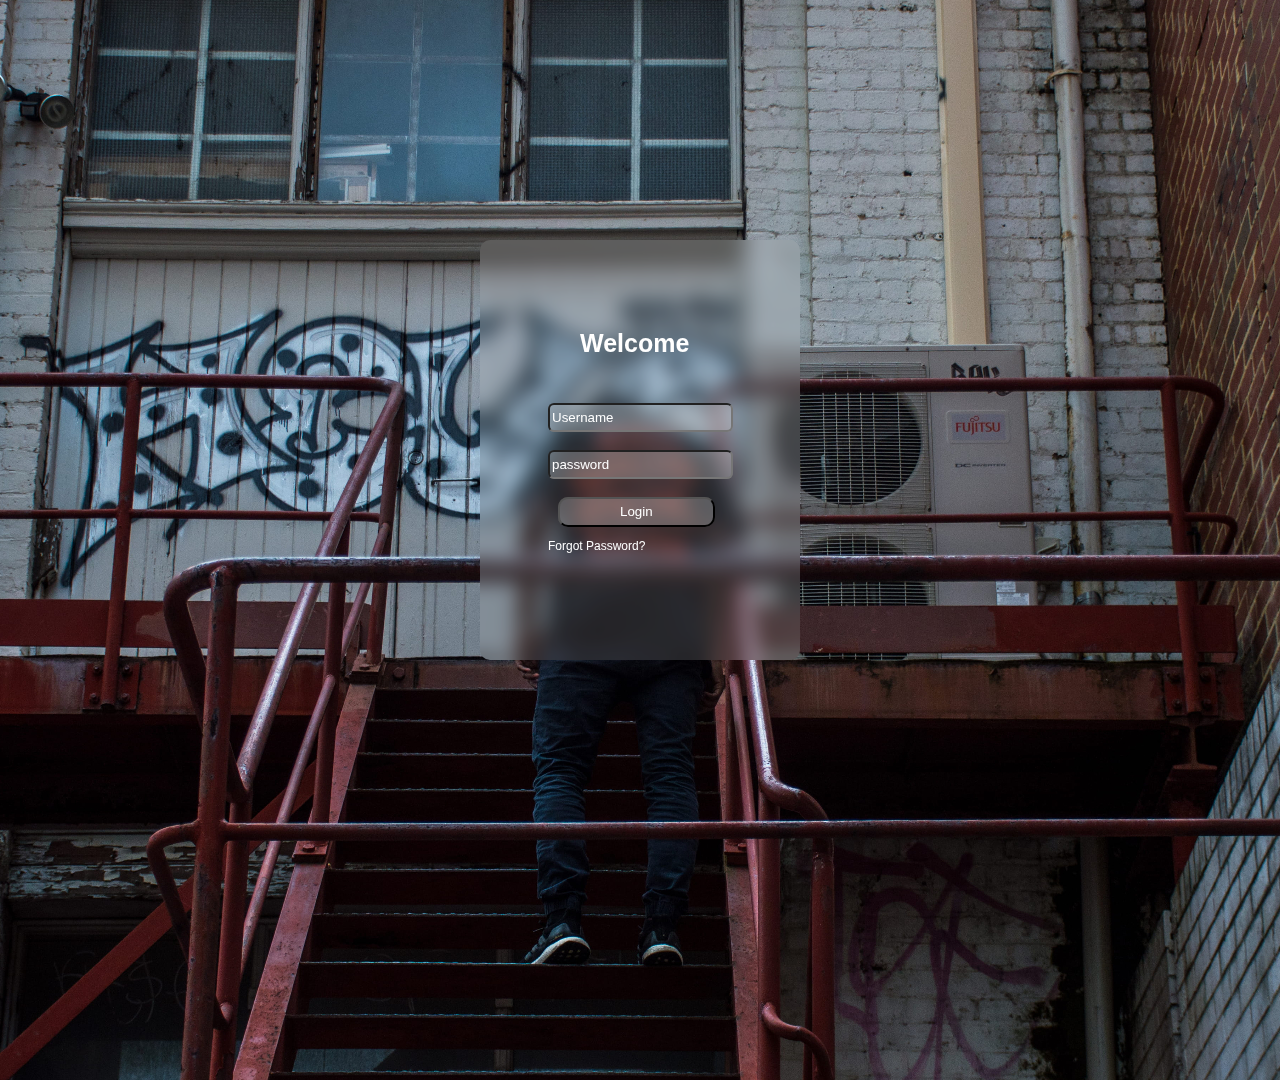
==== login/login.html @ 6d856f24 "Added" ====
<!DOCTYPE html>
<html>
<head>
	<meta charset="utf-8">
	<meta name="viewport" content="width=device-width, initial-scale=1">
	<title>Login</title>
	<link rel="stylesheet" type="text/css" href="style.css">
</head>
<body>
	<div class="box">
		<div class="container">
		<h1>Welcome</h1><br>
		<form>
		<input type="text" name="" placeholder="Username" required><br><br>
		<input type="Password" name="" placeholder="password" required><br><br>
		<button type="submit" formaction="///C:/Users/Faizan%20Raza/Documents/College%20work/Homepage/homepage.html">Login</button>
		<a href="#"><p>Forgot Password?</p></a>
		</form>
		</div>
	</div>
</body>
</html>
---- login/style.css ----
body{
	margin: 0;
	padding: 0;
	background: url(img.jpg);
	background-size: cover;
	background-position: center;
	font-family: sans-serif;
	height: 1080px;
}
.box{
	width: 320px;
	height: 420px;
	backdrop-filter: blur(10px);
	background-color: rgba(255,255,255,0.13);
	top: 50%;
	left: 50%;
	position: absolute;
	transform: translate(-50%,-50%);
	box-sizing: border-box;
	padding: 65px 68px;
	border-radius: 10px;
}
.container h1{
	padding: 0 32px 10px;
	padding-top: 7px;
    font-size:25px;
    color: white;
   
}
.container button{
	padding: 0 60px 0;
	color: white;
	backdrop-filter: blur(1px);
	background-color: rgba(255,255,255,0.13);
	border-radius: 10px;
	height: 30px;
	margin-left: 10px;
}
.container input{
	border-radius: 6px;
	padding-top: 5px;
	padding-bottom: 5px;
	backdrop-filter: blur(0px);
	background-color: rgba(255,255,255,0.13);
}

.container ::placeholder{
	color: white;
	opacity: 1;
}
a{
	font-size: 12px;
	text-decoration: none;
	color: white;
}
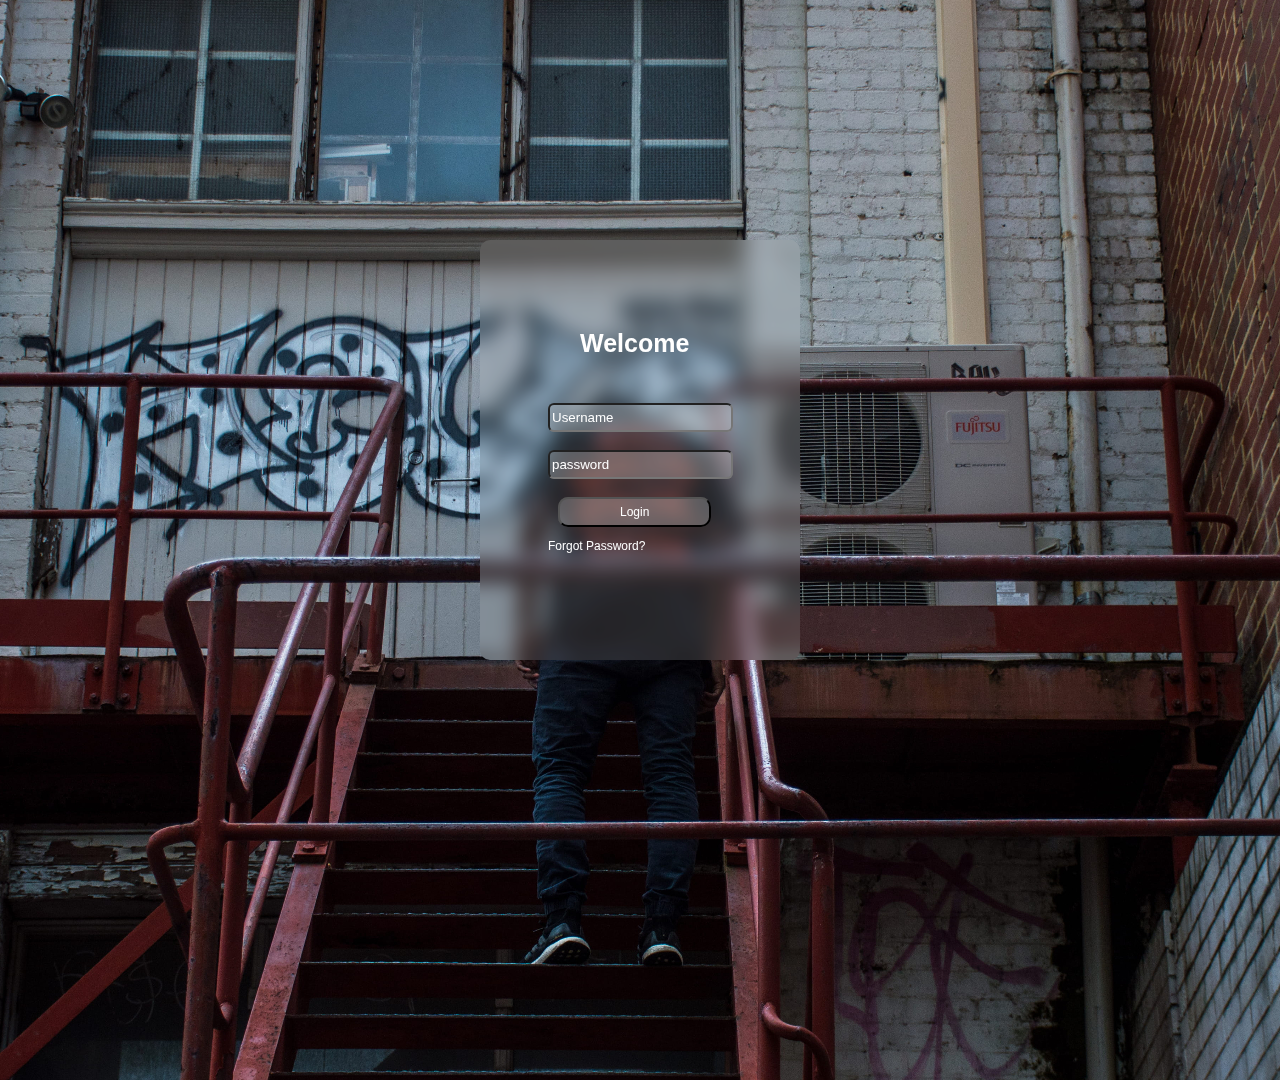
==== commit 541a4065: "Fixed bugs" ====
--- a/login/login.html
+++ b/login/login.html
@@ -13,7 +13,7 @@
 		<form>
 		<input type="text" name="" placeholder="Username" required><br><br>
 		<input type="Password" name="" placeholder="password" required><br><br>
-		<button type="submit" formaction="///C:/Users/Faizan%20Raza/Documents/College%20work/Homepage/homepage.html">Login</button>
+		<button type="submit" ><a href="/index.html">Login</a></button>
 		<a href="#"><p>Forgot Password?</p></a>
 		</form>
 		</div>
